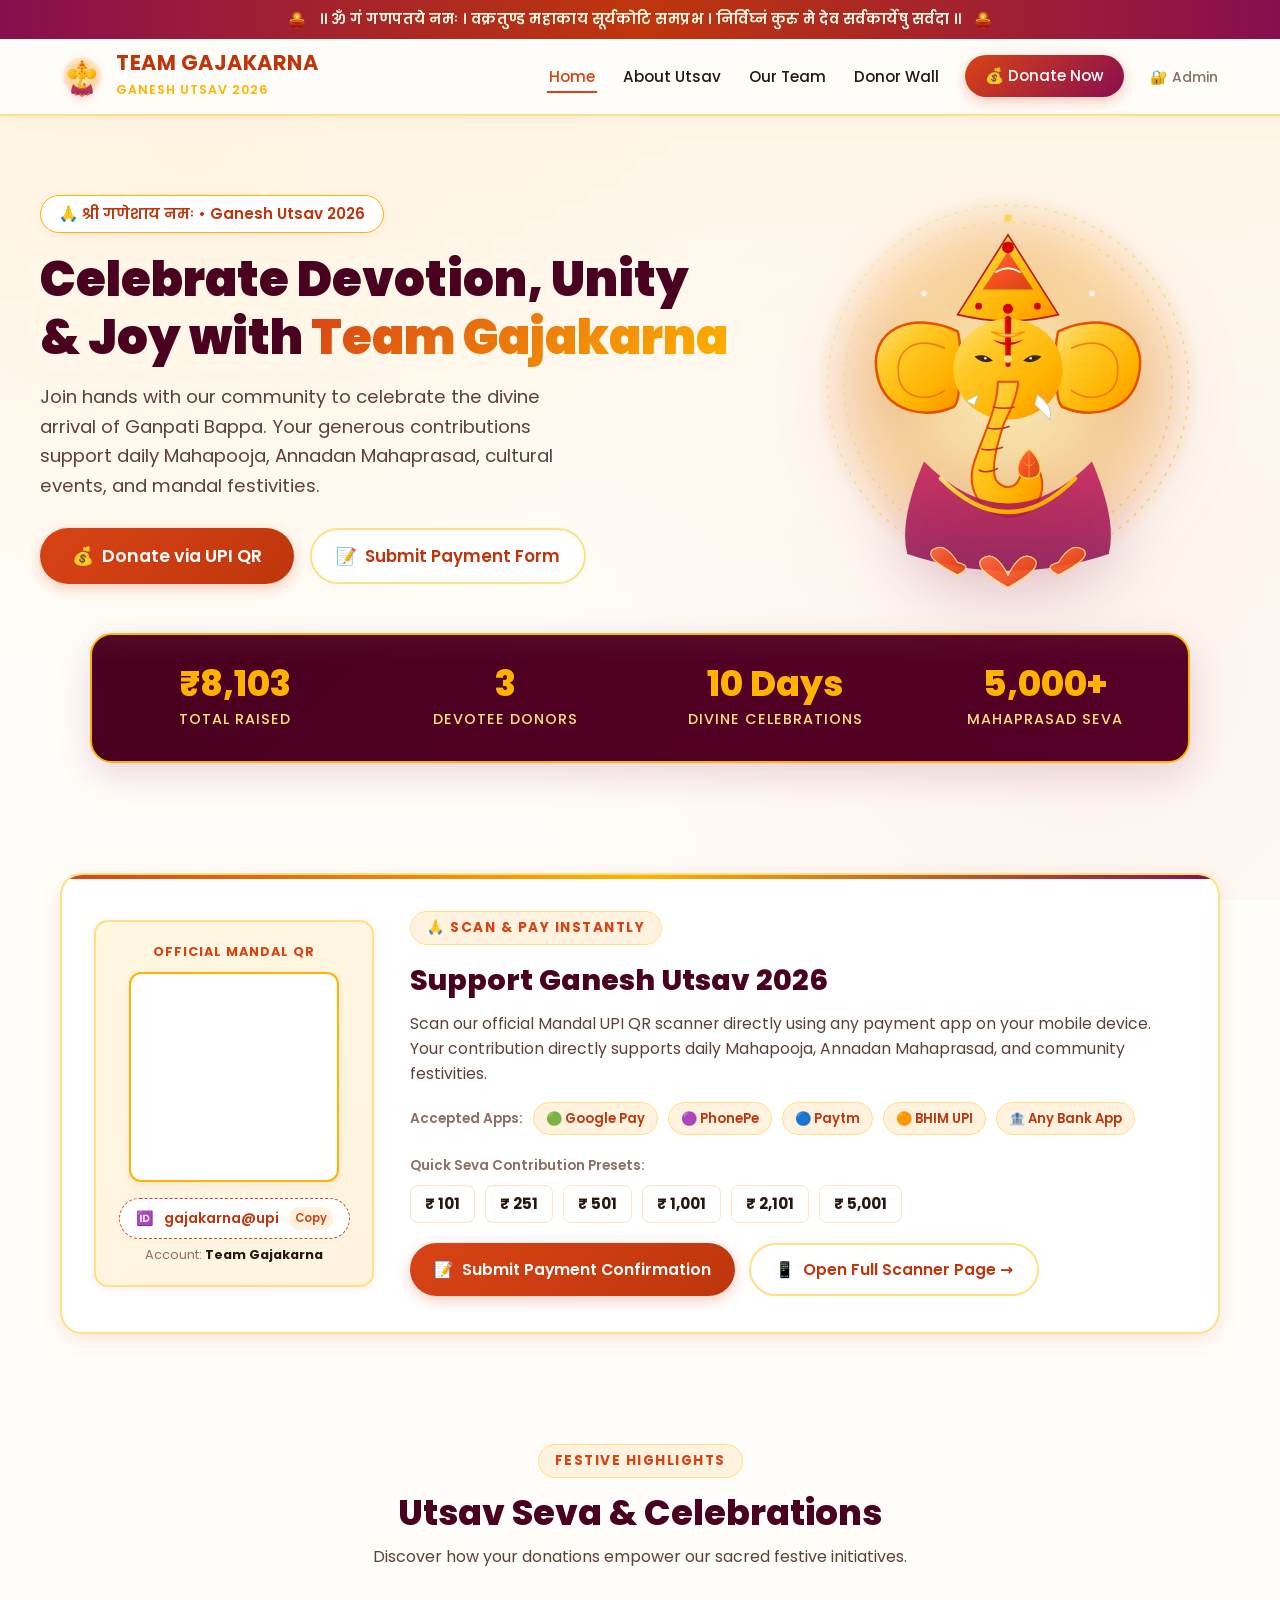
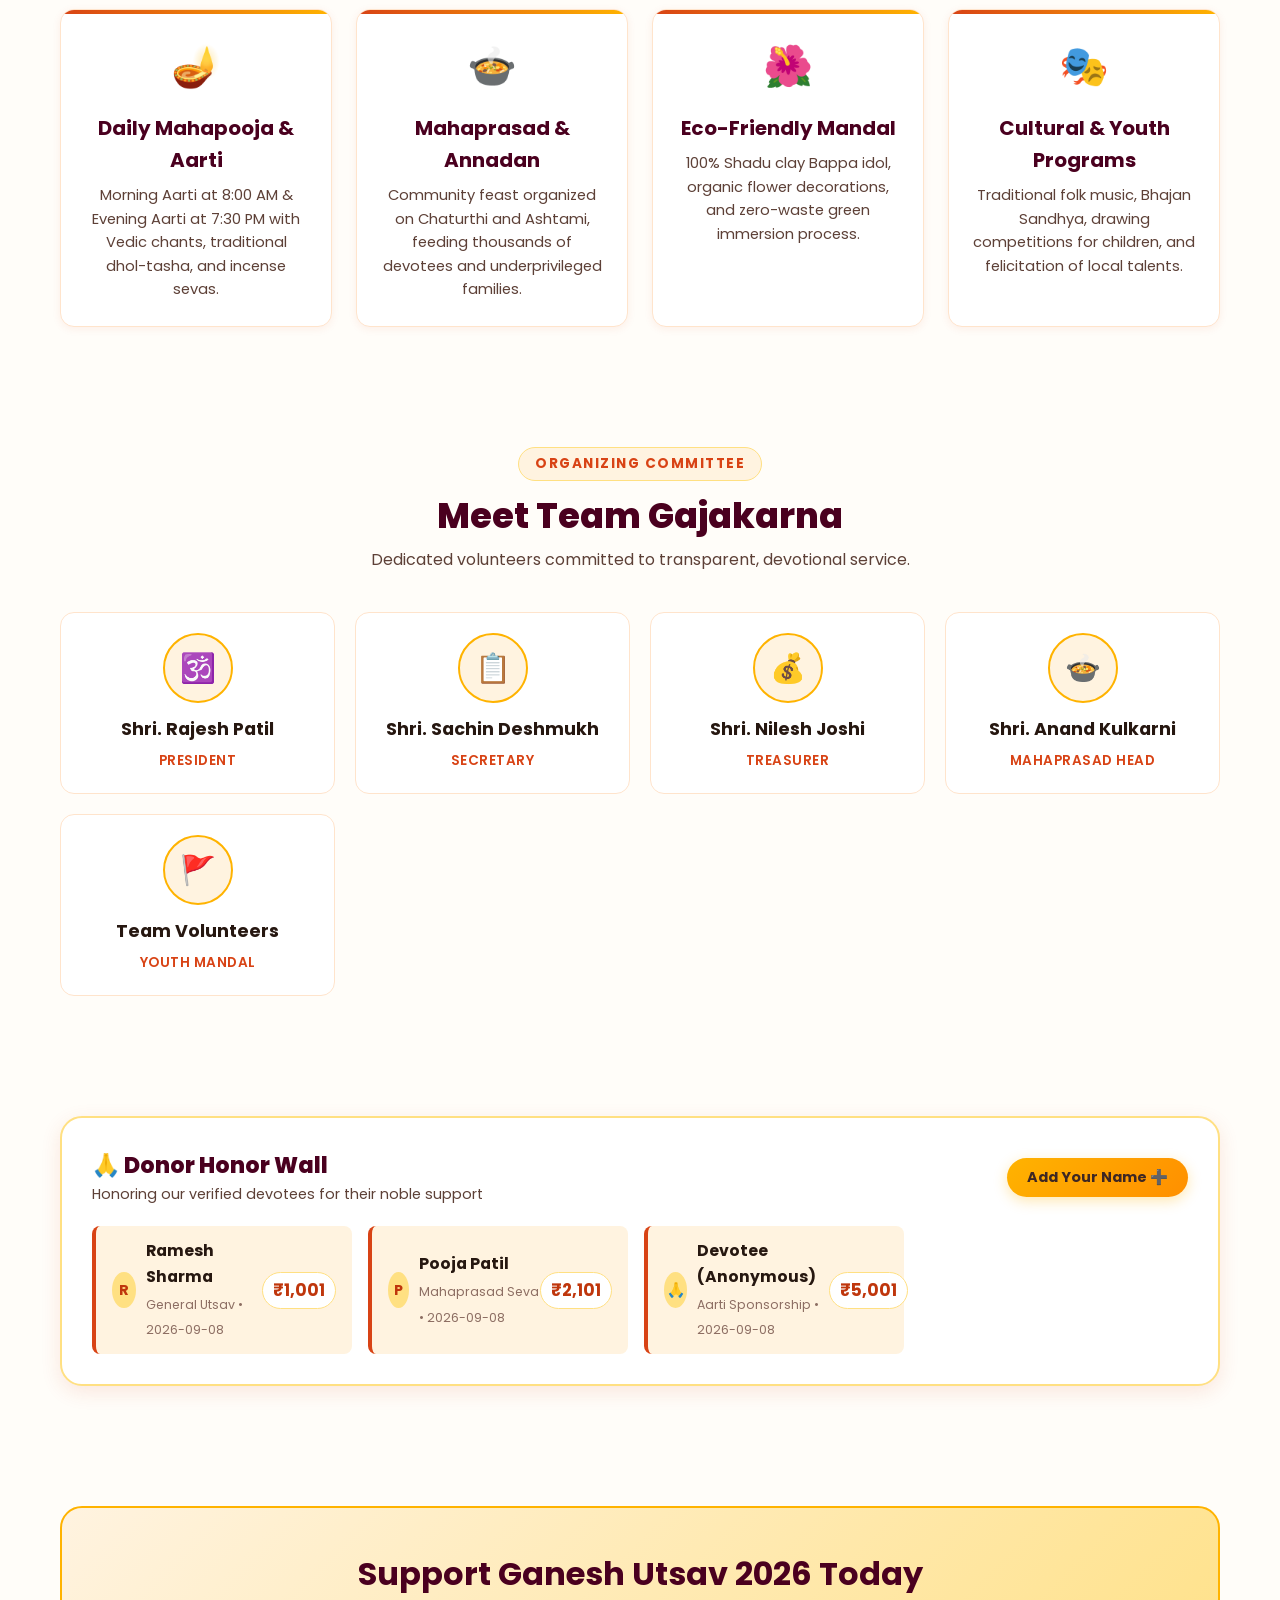
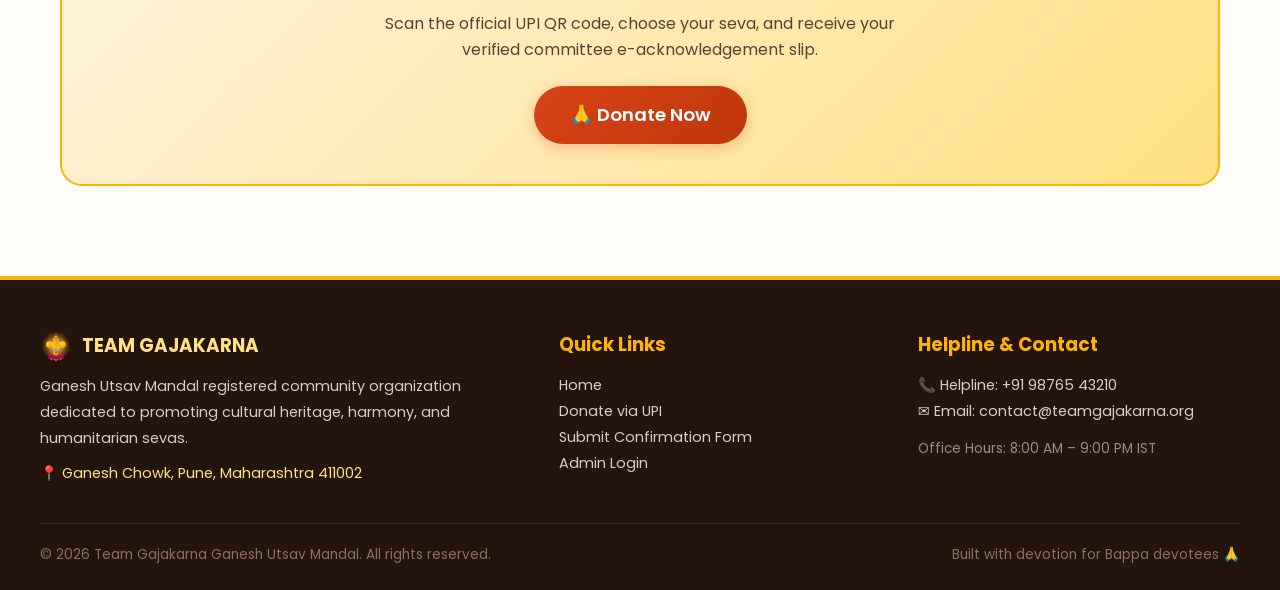
==== index.html @ fb1ebf17 "first commit" ====
<!DOCTYPE html>
<html lang="en">
<head>
  <meta charset="UTF-8">
  <meta name="viewport" content="width=device-width, initial-scale=1.0">
  <title>Team Gajakarna | Ganesh Utsav 2026 Donation Portal</title>
  <link rel="preconnect" href="https://fonts.googleapis.com">
  <link rel="preconnect" href="https://fonts.gstatic.com" crossorigin>
  <link href="https://fonts.googleapis.com/css2?family=Cinzel:wght@600;700;800;900&family=Poppins:wght@400;500;600;700&display=swap" rel="stylesheet">
  <link rel="stylesheet" href="css/style.css">
  <link rel="icon" type="image/svg+xml" href="assets/ganesha.svg">
</head>
<body>

  <!-- Auspicious Top Shloka Bar -->
  <div class="top-shloka-bar">
    <img src="assets/diya.svg" alt="Diya" style="width: 20px; height: 20px;">
    <span class="shloka-text">॥ ॐ गं गणपतये नमः । वक्रतुण्ड महाकाय सूर्यकोटि समप्रभ । निर्विघ्नं कुरु मे देव सर्वकार्येषु सर्वदा ॥</span>
    <img src="assets/diya.svg" alt="Diya" style="width: 20px; height: 20px;">
  </div>

  <!-- Main Navigation Header -->
  <header class="main-header">
    <div class="nav-container">
      <a href="index.html" class="brand-logo">
        <img src="assets/ganesha.svg" alt="Team Gajakarna Logo" class="brand-icon">
        <div class="brand-text">
          <h1>TEAM GAJAKARNA</h1>
          <span>Ganesh Utsav 2026</span>
        </div>
      </a>

      <ul class="nav-links">
        <li><a href="index.html" class="active">Home</a></li>
        <li><a href="#about-utsav">About Utsav</a></li>
        <li><a href="#team">Our Team</a></li>
        <li><a href="#donor-wall">Donor Wall</a></li>
        <li><a href="donate.html" class="nav-cta-btn">💰 Donate Now</a></li>
        <li><a href="login.html" title="Admin Portal" style="font-size: 0.88rem; color: var(--text-muted);">🔐 Admin</a></li>
      </ul>

      <button class="mobile-menu-toggle" id="mobile-menu-btn" aria-label="Toggle Menu">☰</button>
    </div>

    <!-- Mobile Drawer -->
    <div class="mobile-drawer" id="mobile-drawer">
      <a href="index.html">🏠 Home</a>
      <a href="#about-utsav">🕉️ About Utsav</a>
      <a href="#team">👥 Our Team</a>
      <a href="#donor-wall">📜 Donor Wall</a>
      <a href="donate.html" style="color: var(--primary); font-weight: 700;">💰 Donate Now</a>
      <a href="confirmation.html">📝 Submit Payment Details</a>
      <a href="login.html">🔐 Admin Portal</a>
    </div>
  </header>

  <main>
    <!-- Festive Hero Section -->
    <section class="hero-section">
      <div class="hero-grid">
        <div class="hero-content">
          <div class="hero-badge" id="public-hero-badge">
            <span>🙏 श्री गणेशाय नमः • Ganesh Utsav 2026</span>
          </div>
          <h2 class="hero-heading" id="public-hero-heading">
            Celebrate Devotion, Unity & Joy with <span class="highlight">Team Gajakarna</span>
          </h2>
          <p class="hero-subtext" id="public-hero-subtitle">
            Join hands with our community to celebrate the divine arrival of Ganpati Bappa. Your generous contributions support daily Mahapooja, Annadan Mahaprasad, cultural events, and mandal festivities.
          </p>
          <div class="hero-ctas">
            <a href="donate.html" class="btn btn-primary" style="font-size: 1.1rem; padding: 14px 32px;">
              <span>💰</span> Donate via UPI QR
            </a>
            <a href="confirmation.html" class="btn btn-secondary" style="font-size: 1.05rem;">
              <span>📝</span> Submit Payment Form
            </a>
          </div>
        </div>

        <div class="hero-art-container">
          <div class="hero-ganesha-wrapper">
            <img src="assets/ganesha.svg" alt="Lord Ganesha" class="hero-ganesha-img">
          </div>
        </div>
      </div>
    </section>

    <!-- Live Stats / Highlights Strip -->
    <div class="container" style="padding-top: 0;">
      <div class="stats-strip">
        <div class="stats-grid">
          <div class="stat-item">
            <h3 id="stat-hero-total">₹85,500</h3>
            <p>Total Raised</p>
          </div>
          <div class="stat-item">
            <h3 id="stat-hero-donors">126</h3>
            <p>Devotee Donors</p>
          </div>
          <div class="stat-item">
            <h3>10 Days</h3>
            <p>Divine Celebrations</p>
          </div>
          <div class="stat-item">
            <h3>5,000+</h3>
            <p>Mahaprasad Seva</p>
          </div>
        </div>
      </div>
    </div>

    <!-- Official Mandal UPI Scanner Section -->
    <section class="container home-scanner-section" id="scanner-section">
      <div class="home-scanner-wrapper">
        
        <!-- Left: QR Scanner Frame -->
        <div class="home-scanner-box">
          <span style="font-size: 0.8rem; font-weight: 700; color: var(--primary); text-transform: uppercase; letter-spacing: 1px;">
            Official Mandal QR
          </span>
          <div class="home-qr-frame">
            <div id="home-qr-canvas-wrap"></div>
          </div>
          <div class="upi-id-pill" id="home-btn-copy-upi" style="font-size: 0.88rem; margin-top: 6px;" title="Click to copy UPI ID">
            <span>🆔</span>
            <span id="home-display-upi-id">gajakarna@upi</span>
            <span style="font-size: 0.72rem; background: var(--bg-subtle); padding: 2px 6px; border-radius: 10px; color: var(--primary);">Copy</span>
          </div>
          <small style="color: var(--text-muted); font-size: 0.8rem; margin-top: 6px;">
            Account: <strong id="home-payee-display" style="color: var(--text-primary);">Team Gajakarna</strong>
          </small>
        </div>

        <!-- Right: Information & Payment CTAs -->
        <div class="home-scanner-content">
          <span class="section-tag">🙏 Scan & Pay Instantly</span>
          <h3>Support Ganesh Utsav 2026</h3>
          <p>
            Scan our official Mandal UPI QR scanner directly using any payment app on your mobile device. Your contribution directly supports daily Mahapooja, Annadan Mahaprasad, and community festivities.
          </p>

          <!-- Supported Apps Icons -->
          <div class="upi-apps-row">
            <span style="font-size: 0.85rem; font-weight: 600; color: var(--text-muted);">Accepted Apps:</span>
            <span class="upi-app-badge">🟢 Google Pay</span>
            <span class="upi-app-badge">🟣 PhonePe</span>
            <span class="upi-app-badge">🔵 Paytm</span>
            <span class="upi-app-badge">🟠 BHIM UPI</span>
            <span class="upi-app-badge">🏦 Any Bank App</span>
          </div>

          <!-- Quick Seva Amount Pills -->
          <div style="margin-bottom: 8px;">
            <span style="font-size: 0.85rem; font-weight: 600; color: var(--text-muted); display: block; margin-bottom: 8px;">Quick Seva Contribution Presets:</span>
            <div class="quick-amount-tags">
              <a href="donate.html?amount=101" class="quick-amt-btn">₹ 101</a>
              <a href="donate.html?amount=251" class="quick-amt-btn">₹ 251</a>
              <a href="donate.html?amount=501" class="quick-amt-btn">₹ 501</a>
              <a href="donate.html?amount=1001" class="quick-amt-btn">₹ 1,001</a>
              <a href="donate.html?amount=2101" class="quick-amt-btn">₹ 2,101</a>
              <a href="donate.html?amount=5001" class="quick-amt-btn">₹ 5,001</a>
            </div>
          </div>

          <!-- Action Buttons -->
          <div style="display: flex; gap: 14px; flex-wrap: wrap; margin-top: 14px;">
            <a href="confirmation.html" class="btn btn-primary" style="font-size: 0.98rem; padding: 12px 24px;">
              <span>📝</span> Submit Payment Confirmation
            </a>
            <a href="donate.html" class="btn btn-secondary" style="font-size: 0.98rem; padding: 12px 24px;">
              <span>📱</span> Open Full Scanner Page →
            </a>
          </div>
        </div>

      </div>
    </section>

    <!-- About Ganesh Utsav 2026 -->
    <section class="container" id="about-utsav">
      <div class="section-header">
        <span class="section-tag">Festive Highlights</span>
        <h2 class="section-title">Utsav Seva & Celebrations</h2>
        <p class="section-subtitle">Discover how your donations empower our sacred festive initiatives.</p>
      </div>

      <div class="utsav-details-grid" id="public-utsav-grid">
        <div class="utsav-card">
          <div class="utsav-card-icon">🪔</div>
          <h3>Daily Mahapooja & Aarti</h3>
          <p>Morning Aarti at 8:00 AM & Evening Aarti at 7:30 PM with Vedic chants, traditional dhol-tasha, and incense sevas.</p>
        </div>

        <div class="utsav-card">
          <div class="utsav-card-icon">🍲</div>
          <h3>Mahaprasad & Annadan</h3>
          <p>Community feast organized on Chaturthi and Ashtami, feeding thousands of devotees and underprivileged families.</p>
        </div>

        <div class="utsav-card">
          <div class="utsav-card-icon">🌺</div>
          <h3>Eco-Friendly Mandal</h3>
          <p>100% Shadu clay Bappa idol, organic flower decorations, and zero-waste green immersion process.</p>
        </div>

        <div class="utsav-card">
          <div class="utsav-card-icon">🎭</div>
          <h3>Cultural & Youth Programs</h3>
          <p>Traditional folk music, Bhajan Sandhya, drawing competitions for children, and felicitation of local talents.</p>
        </div>
      </div>
    </section>

    <!-- Committee Section -->
    <section class="container" id="team">
      <div class="section-header">
        <span class="section-tag">Organizing Committee</span>
        <h2 class="section-title">Meet Team Gajakarna</h2>
        <p class="section-subtitle">Dedicated volunteers committed to transparent, devotional service.</p>
      </div>

      <div class="team-grid" id="public-team-grid">
        <div class="team-card">
          <div class="team-avatar-box">🕉️</div>
          <h4>Shri. Rajesh Patil</h4>
          <span class="team-role">President</span>
        </div>
        <div class="team-card">
          <div class="team-avatar-box">📋</div>
          <h4>Shri. Sachin Deshmukh</h4>
          <span class="team-role">Secretary</span>
        </div>
        <div class="team-card">
          <div class="team-avatar-box">💰</div>
          <h4>Shri. Nilesh Joshi</h4>
          <span class="team-role">Treasurer</span>
        </div>
        <div class="team-card">
          <div class="team-avatar-box">🍲</div>
          <h4>Shri. Anand Kulkarni</h4>
          <span class="team-role">Mahaprasad Head</span>
        </div>
        <div class="team-card">
          <div class="team-avatar-box">🚩</div>
          <h4>Team Volunteers</h4>
          <span class="team-role">Youth Mandal</span>
        </div>
      </div>
    </section>

    <!-- Public Donor Honor Wall -->
    <section class="container" id="donor-wall">
      <div class="donor-wall-box">
        <div class="donor-wall-header">
          <div>
            <h3 style="font-size: 1.4rem; color: var(--maroon); font-weight: 800;">🙏 Donor Honor Wall</h3>
            <p style="font-size: 0.9rem; color: var(--text-secondary);">Honoring our verified devotees for their noble support</p>
          </div>
          <a href="donate.html" class="btn btn-gold" style="font-size: 0.9rem; padding: 8px 20px;">
            Add Your Name ➕
          </a>
        </div>

        <!-- Rendered dynamically by main.js -->
        <div class="donor-wall-list" id="public-donor-list">
          <div style="text-align: center; grid-column: 1/-1; padding: 20px; color: var(--text-muted);">
            Loading verified donors...
          </div>
        </div>
      </div>
    </section>

    <!-- Donation Banner CTA -->
    <section class="container" style="text-align: center; margin-bottom: 60px;">
      <div style="background: linear-gradient(135deg, #FFF3E0, #FFE082); border: 2px solid var(--accent-gold); border-radius: var(--radius-lg); padding: 40px 20px;">
        <h2 style="font-size: 2rem; color: var(--maroon); margin-bottom: 12px;">Support Ganesh Utsav 2026 Today</h2>
        <p style="color: var(--text-secondary); max-width: 550px; margin: 0 auto 24px;">Scan the official UPI QR code, choose your seva, and receive your verified committee e-acknowledgement slip.</p>
        <a href="donate.html" class="btn btn-primary" style="font-size: 1.15rem; padding: 14px 36px;">
          🙏 Donate Now
        </a>
      </div>
    </section>
  </main>

  <!-- Main Footer -->
  <footer class="main-footer">
    <div class="footer-grid">
      <div class="footer-col">
        <div style="display: flex; align-items: center; gap: 10px; margin-bottom: 12px;">
          <img src="assets/ganesha.svg" alt="Logo" style="width: 32px; height: 32px;">
          <h4 style="margin: 0; color: #FFE082;">TEAM GAJAKARNA</h4>
        </div>
        <p>Ganesh Utsav Mandal registered community organization dedicated to promoting cultural heritage, harmony, and humanitarian sevas.</p>
        <p style="margin-top: 10px; color: #FFE082;" id="public-contact-address">📍 Ganesh Chowk, Pune, Maharashtra 411002</p>
      </div>

      <div class="footer-col">
        <h4>Quick Links</h4>
        <ul>
          <li><a href="index.html">Home</a></li>
          <li><a href="donate.html">Donate via UPI</a></li>
          <li><a href="confirmation.html">Submit Confirmation Form</a></li>
          <li><a href="login.html">Admin Login</a></li>
        </ul>
      </div>

      <div class="footer-col">
        <h4>Helpline & Contact</h4>
        <p id="public-contact-helpline">📞 Helpline: +91 98765 43210</p>
        <p id="public-contact-email">✉️ Email: contact@teamgajakarna.org</p>
        <p style="margin-top: 12px; font-size: 0.85rem; color: #A1887F;" id="public-contact-hours">Office Hours: 8:00 AM – 9:00 PM IST</p>
      </div>
    </div>

    <div class="footer-bottom">
      <span>© 2026 Team Gajakarna Ganesh Utsav Mandal. All rights reserved.</span>
      <span>Built with devotion for Bappa devotees 🙏</span>
    </div>
  </footer>

  <!-- Scripts -->
  <script src="js/config.js"></script>
  <script src="js/main.js"></script>
</body>
</html>
---- css/style.css ----
/* ==========================================================================
   TEAM GAJAKARNA - GANESH UTSAV 2026 FESTIVE STYLESHEET
   Colors: Saffron (#E65100), Gold (#FFB300), Crimson (#880E4F), Cream (#FFFDF9)
   ========================================================================== */

:root {
  --primary: #D84315;
  --primary-light: #FF7043;
  --primary-dark: #BF360C;
  --accent-gold: #FFB300;
  --gold-glow: #FFE082;
  --festive-crimson: #880E4F;
  --maroon: #4A001F;
  --bg-main: #FFFDF9;
  --bg-card: #FFFFFF;
  --bg-subtle: #FFF3E0;
  --text-primary: #261710;
  --text-secondary: #5D4037;
  --text-muted: #8D6E63;
  --border-gold: #FFE082;
  --border-subtle: #FFE4CC;
  --success: #2E7D32;
  --warning: #F57F17;
  --danger: #C62828;
  --shadow-sm: 0 2px 8px rgba(216, 67, 21, 0.08);
  --shadow-md: 0 6px 20px rgba(216, 67, 21, 0.12);
  --shadow-lg: 0 12px 36px rgba(136, 14, 79, 0.16);
  --radius-sm: 8px;
  --radius-md: 14px;
  --radius-lg: 22px;
  --font-heading: 'Cinzel', 'Poppins', 'Segoe UI', serif;
  --font-body: 'Poppins', system-ui, -apple-system, sans-serif;
  --transition: all 0.25s cubic-bezier(0.4, 0, 0.2, 1);
}

* {
  box-sizing: border-box;
  margin: 0;
  padding: 0;
}

body {
  font-family: var(--font-body);
  background-color: var(--bg-main);
  color: var(--text-primary);
  line-height: 1.6;
  min-height: 100vh;
  display: flex;
  flex-direction: column;
  background-image: 
    radial-gradient(circle at 15% 15%, rgba(255, 179, 0, 0.08) 0%, transparent 40%),
    radial-gradient(circle at 85% 75%, rgba(216, 67, 21, 0.06) 0%, transparent 45%);
  background-attachment: fixed;
}

/* Festive Top Marquee Banner */
.top-shloka-bar {
  background: linear-gradient(90deg, #880E4F, #BF360C, #880E4F);
  color: #FFFDE7;
  font-size: 0.9rem;
  font-weight: 500;
  padding: 8px 16px;
  text-align: center;
  letter-spacing: 0.5px;
  display: flex;
  align-items: center;
  justify-content: center;
  gap: 12px;
  box-shadow: 0 2px 6px rgba(0,0,0,0.15);
}

.top-shloka-bar .shloka-text {
  font-family: 'Mukta', 'Poppins', sans-serif;
  font-weight: 600;
}

/* Navigation Header */
.main-header {
  position: sticky;
  top: 0;
  z-index: 1000;
  background: rgba(255, 253, 249, 0.96);
  backdrop-filter: blur(10px);
  border-bottom: 2px solid var(--border-gold);
  box-shadow: var(--shadow-sm);
}

.nav-container {
  max-width: 1200px;
  margin: 0 auto;
  padding: 12px 20px;
  display: flex;
  align-items: center;
  justify-content: space-between;
}

.brand-logo {
  display: flex;
  align-items: center;
  gap: 12px;
  text-decoration: none;
  color: var(--primary-dark);
}

.brand-icon {
  width: 44px;
  height: 44px;
  filter: drop-shadow(0 2px 4px rgba(216, 67, 21, 0.25));
  transition: transform 0.3s ease;
}

.brand-logo:hover .brand-icon {
  transform: rotate(5deg) scale(1.05);
}

.brand-text h1 {
  font-size: 1.3rem;
  font-weight: 700;
  line-height: 1.2;
  letter-spacing: 0.5px;
  color: var(--primary-dark);
}

.brand-text span {
  font-size: 0.78rem;
  font-weight: 600;
  color: var(--accent-gold);
  text-transform: uppercase;
  letter-spacing: 1px;
}

.nav-links {
  display: flex;
  align-items: center;
  gap: 24px;
  list-style: none;
}

.nav-links a {
  text-decoration: none;
  color: var(--text-primary);
  font-weight: 500;
  font-size: 0.95rem;
  position: relative;
  transition: var(--transition);
  padding: 6px 2px;
}

.nav-links a:hover,
.nav-links a.active {
  color: var(--primary);
}

.nav-links a::after {
  content: '';
  position: absolute;
  bottom: 0;
  left: 0;
  width: 0;
  height: 2px;
  background: var(--primary);
  transition: width 0.3s ease;
}

.nav-links a:hover::after,
.nav-links a.active::after {
  width: 100%;
}

.nav-cta-btn {
  background: linear-gradient(135deg, var(--primary), var(--festive-crimson));
  color: #FFF !important;
  padding: 9px 20px !important;
  border-radius: 50px;
  box-shadow: 0 4px 14px rgba(216, 67, 21, 0.3);
  display: inline-flex;
  align-items: center;
  gap: 8px;
}

.nav-cta-btn::after {
  display: none !important;
}

.nav-cta-btn:hover {
  transform: translateY(-2px);
  box-shadow: 0 6px 18px rgba(216, 67, 21, 0.45);
  color: #FFF !important;
}

.mobile-menu-toggle {
  display: none;
  background: none;
  border: none;
  cursor: pointer;
  padding: 8px;
  font-size: 1.5rem;
  color: var(--primary-dark);
}

/* Mobile Drawer */
.mobile-drawer {
  display: none;
  position: fixed;
  top: 68px;
  left: 0;
  right: 0;
  background: var(--bg-card);
  padding: 24px;
  border-bottom: 3px solid var(--accent-gold);
  box-shadow: var(--shadow-lg);
  flex-direction: column;
  gap: 16px;
  z-index: 999;
}

.mobile-drawer.open {
  display: flex;
}

.mobile-drawer a {
  text-decoration: none;
  color: var(--text-primary);
  font-size: 1.1rem;
  font-weight: 600;
  padding: 10px 0;
  border-bottom: 1px solid var(--border-subtle);
}

/* Main Content Wrapper */
main {
  flex: 1;
}

.container {
  max-width: 1200px;
  margin: 0 auto;
  padding: 30px 20px;
}

/* Section Titles */
.section-header {
  text-align: center;
  margin-bottom: 40px;
}

.section-tag {
  display: inline-flex;
  align-items: center;
  gap: 6px;
  font-size: 0.85rem;
  font-weight: 700;
  text-transform: uppercase;
  letter-spacing: 1.5px;
  color: var(--primary);
  background: var(--bg-subtle);
  border: 1px solid var(--border-gold);
  padding: 5px 16px;
  border-radius: 30px;
  margin-bottom: 12px;
}

.section-title {
  font-size: 2.2rem;
  font-weight: 800;
  color: var(--maroon);
  line-height: 1.3;
}

.section-subtitle {
  color: var(--text-secondary);
  max-width: 600px;
  margin: 8px auto 0;
  font-size: 1rem;
}

/* Festive Hero Section */
.hero-section {
  position: relative;
  padding: 60px 20px;
  background: linear-gradient(180deg, rgba(255,243,224,0.7) 0%, rgba(255,253,249,0) 100%);
  overflow: hidden;
}

.hero-grid {
  max-width: 1200px;
  margin: 0 auto;
  display: grid;
  grid-template-columns: 1.2fr 0.8fr;
  align-items: center;
  gap: 40px;
}

.hero-badge {
  display: inline-flex;
  align-items: center;
  gap: 8px;
  background: #FFF;
  border: 1.5px solid var(--accent-gold);
  padding: 6px 18px;
  border-radius: 50px;
  font-weight: 600;
  font-size: 0.95rem;
  color: var(--primary-dark);
  box-shadow: var(--shadow-sm);
  margin-bottom: 18px;
}

.hero-heading {
  font-size: 3rem;
  font-weight: 900;
  color: var(--maroon);
  line-height: 1.2;
  margin-bottom: 16px;
}

.hero-heading span.highlight {
  background: linear-gradient(135deg, var(--primary), var(--accent-gold));
  -webkit-background-clip: text;
  -webkit-text-fill-color: transparent;
}

.hero-subtext {
  font-size: 1.15rem;
  color: var(--text-secondary);
  margin-bottom: 28px;
  max-width: 540px;
}

.hero-ctas {
  display: flex;
  gap: 16px;
  flex-wrap: wrap;
}

.hero-art-container {
  text-align: center;
  position: relative;
}

.hero-ganesha-wrapper {
  position: relative;
  width: 100%;
  max-width: 420px;
  margin: 0 auto;
  animation: floatGentle 5s ease-in-out infinite;
}

@keyframes floatGentle {
  0%, 100% { transform: translateY(0px); }
  50% { transform: translateY(-10px); }
}

.hero-ganesha-img {
  width: 100%;
  height: auto;
  filter: drop-shadow(0 15px 30px rgba(136, 14, 79, 0.25));
}

/* Stats Counter Strip */
.stats-strip {
  background: linear-gradient(135deg, var(--maroon), #560027);
  color: #FFF;
  padding: 30px 20px;
  border-radius: var(--radius-lg);
  box-shadow: var(--shadow-lg);
  margin: -30px auto 50px;
  max-width: 1100px;
  border: 2px solid var(--accent-gold);
}

.stats-grid {
  display: grid;
  grid-template-columns: repeat(auto-fit, minmax(200px, 1fr));
  gap: 24px;
  text-align: center;
}

.stat-item h3 {
  font-size: 2.2rem;
  font-weight: 800;
  color: var(--accent-gold);
  line-height: 1.1;
  margin-bottom: 4px;
}

.stat-item p {
  font-size: 0.9rem;
  color: #FFE082;
  text-transform: uppercase;
  letter-spacing: 1px;
  font-weight: 500;
}

/* Event Highlights Grid */
.utsav-details-grid {
  display: grid;
  grid-template-columns: repeat(auto-fit, minmax(260px, 1fr));
  gap: 24px;
  margin-bottom: 60px;
}

.utsav-card {
  background: var(--bg-card);
  border: 1px solid var(--border-subtle);
  border-radius: var(--radius-md);
  padding: 24px;
  text-align: center;
  box-shadow: var(--shadow-sm);
  transition: var(--transition);
  position: relative;
  overflow: hidden;
}

.utsav-card::before {
  content: '';
  position: absolute;
  top: 0;
  left: 0;
  right: 0;
  height: 4px;
  background: linear-gradient(90deg, var(--primary), var(--accent-gold));
}

.utsav-card:hover {
  transform: translateY(-5px);
  box-shadow: var(--shadow-md);
  border-color: var(--accent-gold);
}

.utsav-card-icon {
  font-size: 2.5rem;
  margin-bottom: 14px;
  display: inline-block;
}

.utsav-card h3 {
  font-size: 1.25rem;
  color: var(--maroon);
  margin-bottom: 8px;
}

.utsav-card p {
  color: var(--text-secondary);
  font-size: 0.92rem;
}

/* Committee Section */
.team-grid {
  display: grid;
  grid-template-columns: repeat(auto-fit, minmax(220px, 1fr));
  gap: 20px;
  margin-bottom: 60px;
}

.team-card {
  background: var(--bg-card);
  border: 1.5px solid var(--border-subtle);
  border-radius: var(--radius-md);
  padding: 20px;
  text-align: center;
  transition: var(--transition);
}

.team-card:hover {
  border-color: var(--accent-gold);
  transform: translateY(-3px);
  box-shadow: var(--shadow-sm);
}

.team-avatar-box {
  width: 70px;
  height: 70px;
  background: var(--bg-subtle);
  border: 2px solid var(--accent-gold);
  border-radius: 50%;
  margin: 0 auto 12px;
  display: flex;
  align-items: center;
  justify-content: center;
  font-size: 1.8rem;
  color: var(--primary-dark);
}

.team-card h4 {
  font-size: 1.1rem;
  color: var(--text-primary);
  margin-bottom: 4px;
}

.team-role {
  color: var(--primary);
  font-weight: 600;
  font-size: 0.85rem;
  text-transform: uppercase;
  letter-spacing: 0.5px;
}

/* Donor Honor Wall */
.donor-wall-box {
  background: var(--bg-card);
  border: 2px solid var(--border-gold);
  border-radius: var(--radius-lg);
  padding: 30px;
  box-shadow: var(--shadow-md);
  margin-bottom: 60px;
}

.donor-wall-header {
  display: flex;
  justify-content: space-between;
  align-items: center;
  margin-bottom: 20px;
  flex-wrap: wrap;
  gap: 12px;
}

.donor-wall-list {
  display: grid;
  grid-template-columns: repeat(auto-fill, minmax(240px, 1fr));
  gap: 16px;
  max-height: 380px;
  overflow-y: auto;
  padding-right: 8px;
}

.donor-item {
  background: var(--bg-subtle);
  border-left: 4px solid var(--primary);
  border-radius: var(--radius-sm);
  padding: 12px 16px;
  display: flex;
  justify-content: space-between;
  align-items: center;
}

.donor-info h5 {
  font-size: 0.98rem;
  color: var(--text-primary);
  margin-bottom: 2px;
}

.donor-info small {
  color: var(--text-muted);
  font-size: 0.78rem;
}

.donor-badge-amount {
  font-weight: 700;
  color: var(--primary-dark);
  font-size: 1.05rem;
  background: #FFF;
  padding: 4px 10px;
  border-radius: 20px;
  border: 1px solid var(--border-gold);
}

/* ==========================================================================
   DONATION & SCANNER PAGE STYLES (donate.html)
   ========================================================================== */

.donation-wrapper {
  max-width: 900px;
  margin: 0 auto;
  display: grid;
  grid-template-columns: 1fr 1.1fr;
  gap: 32px;
  background: var(--bg-card);
  border: 2px solid var(--border-gold);
  border-radius: var(--radius-lg);
  box-shadow: var(--shadow-lg);
  overflow: hidden;
}

.donation-left {
  background: linear-gradient(145deg, #FFF8E1, #FFF3E0);
  padding: 36px 28px;
  display: flex;
  flex-direction: column;
  align-items: center;
  justify-content: center;
  text-align: center;
  border-right: 1px solid var(--border-gold);
}

.qr-frame-box {
  background: #FFFFFF;
  padding: 18px;
  border-radius: 18px;
  border: 3px solid var(--accent-gold);
  box-shadow: var(--shadow-md);
  margin: 18px 0;
  display: flex;
  flex-direction: column;
  align-items: center;
  justify-content: center;
  min-width: 250px;
  min-height: 250px;
}

#qrcode-canvas-wrap {
  width: 210px;
  height: 210px;
  display: flex;
  align-items: center;
  justify-content: center;
}

#qrcode-canvas-wrap canvas {
  width: 100% !important;
  height: 100% !important;
  border-radius: 8px;
}

.upi-id-pill {
  background: #FFF;
  border: 1.5px dashed var(--primary);
  padding: 8px 16px;
  border-radius: 50px;
  font-weight: 600;
  font-size: 0.95rem;
  color: var(--primary-dark);
  display: flex;
  align-items: center;
  gap: 10px;
  margin-top: 10px;
  cursor: pointer;
  transition: var(--transition);
}

.upi-id-pill:hover {
  background: var(--bg-subtle);
  border-color: var(--primary-dark);
}

.donation-right {
  padding: 36px 32px;
  display: flex;
  flex-direction: column;
  justify-content: center;
}

/* Preset Amount Pills */
.preset-amounts-grid {
  display: grid;
  grid-template-columns: repeat(3, 1fr);
  gap: 12px;
  margin: 18px 0;
}

.preset-btn {
  background: var(--bg-main);
  border: 2px solid var(--border-subtle);
  border-radius: var(--radius-sm);
  padding: 12px;
  font-size: 1.1rem;
  font-weight: 700;
  color: var(--text-primary);
  cursor: pointer;
  transition: var(--transition);
  text-align: center;
}

.preset-btn:hover {
  border-color: var(--primary);
  background: var(--bg-subtle);
}

.preset-btn.active {
  background: linear-gradient(135deg, var(--primary), var(--primary-dark));
  color: #FFF;
  border-color: var(--primary-dark);
  box-shadow: 0 4px 12px rgba(216, 67, 21, 0.3);
}

.custom-amount-input {
  position: relative;
  margin-bottom: 22px;
}

.custom-amount-input .currency-symbol {
  position: absolute;
  left: 16px;
  top: 50%;
  transform: translateY(-50%);
  font-size: 1.3rem;
  font-weight: 700;
  color: var(--text-secondary);
}

.custom-amount-input input {
  width: 100%;
  padding: 14px 14px 14px 42px;
  border: 2px solid var(--border-subtle);
  border-radius: var(--radius-sm);
  font-size: 1.2rem;
  font-weight: 700;
  color: var(--maroon);
  outline: none;
  transition: var(--transition);
}

.custom-amount-input input:focus {
  border-color: var(--primary);
  box-shadow: 0 0 0 3px rgba(216, 67, 21, 0.15);
}

/* Instructions Step Cards */
.pay-steps-box {
  background: var(--bg-subtle);
  border-radius: var(--radius-md);
  padding: 16px;
  margin-top: 24px;
}

.pay-step {
  display: flex;
  align-items: flex-start;
  gap: 12px;
  margin-bottom: 12px;
  font-size: 0.88rem;
  color: var(--text-secondary);
}

.pay-step:last-child {
  margin-bottom: 0;
}

.step-num {
  background: var(--primary);
  color: #FFF;
  font-weight: 700;
  width: 22px;
  height: 22px;
  border-radius: 50%;
  display: flex;
  align-items: center;
  justify-content: center;
  font-size: 0.75rem;
  flex-shrink: 0;
}

/* ==========================================================================
   FORM STYLES (confirmation.html)
   ========================================================================== */

.form-wrapper-card {
  max-width: 680px;
  margin: 0 auto;
  background: var(--bg-card);
  border: 2px solid var(--border-gold);
  border-radius: var(--radius-lg);
  padding: 36px 32px;
  box-shadow: var(--shadow-lg);
}

.form-group {
  margin-bottom: 20px;
}

.form-label {
  display: block;
  font-weight: 600;
  font-size: 0.92rem;
  color: var(--text-primary);
  margin-bottom: 6px;
}

.form-label .req {
  color: var(--danger);
}

.form-control {
  width: 100%;
  padding: 12px 16px;
  border: 1.8px solid var(--border-subtle);
  border-radius: var(--radius-sm);
  font-family: inherit;
  font-size: 0.95rem;
  color: var(--text-primary);
  background: #FFF;
  outline: none;
  transition: var(--transition);
}

.form-control:focus {
  border-color: var(--primary);
  box-shadow: 0 0 0 3px rgba(216, 67, 21, 0.12);
}

.form-row-2 {
  display: grid;
  grid-template-columns: 1fr 1fr;
  gap: 16px;
}

/* Upload Box */
.file-upload-zone {
  border: 2px dashed var(--border-gold);
  background: var(--bg-subtle);
  border-radius: var(--radius-md);
  padding: 24px;
  text-align: center;
  cursor: pointer;
  transition: var(--transition);
  position: relative;
}

.file-upload-zone:hover {
  background: #FFF8E1;
  border-color: var(--primary);
}

.upload-icon {
  font-size: 2.2rem;
  color: var(--primary);
  margin-bottom: 8px;
}

.file-preview-area {
  display: none;
  margin-top: 14px;
  position: relative;
}

.file-preview-img {
  max-height: 180px;
  border-radius: var(--radius-sm);
  box-shadow: var(--shadow-sm);
  border: 1px solid var(--border-gold);
}

.remove-file-btn {
  position: absolute;
  top: -8px;
  right: calc(50% - 100px);
  background: var(--danger);
  color: #FFF;
  border: none;
  border-radius: 50%;
  width: 26px;
  height: 26px;
  cursor: pointer;
  font-size: 0.9rem;
}

/* Generic Button Components */
.btn {
  display: inline-flex;
  align-items: center;
  justify-content: center;
  gap: 8px;
  padding: 12px 24px;
  font-family: inherit;
  font-weight: 600;
  font-size: 1rem;
  border-radius: 50px;
  border: none;
  cursor: pointer;
  text-decoration: none;
  transition: var(--transition);
}

.btn-primary {
  background: linear-gradient(135deg, var(--primary), var(--primary-dark));
  color: #FFF;
  box-shadow: 0 4px 14px rgba(216, 67, 21, 0.28);
}

.btn-primary:hover {
  transform: translateY(-2px);
  box-shadow: 0 6px 18px rgba(216, 67, 21, 0.38);
}

.btn-secondary {
  background: #FFF;
  color: var(--primary-dark);
  border: 2px solid var(--border-gold);
}

.btn-secondary:hover {
  background: var(--bg-subtle);
  border-color: var(--primary);
}

.btn-gold {
  background: linear-gradient(135deg, #FFB300, #FF8F00);
  color: #3E2723;
  font-weight: 700;
  box-shadow: 0 4px 14px rgba(255, 179, 0, 0.3);
}

.btn-gold:hover {
  transform: translateY(-2px);
  box-shadow: 0 6px 18px rgba(255, 179, 0, 0.45);
}

.btn-block {
  width: 100%;
}

/* E-Receipt Modal / Print Slip */
.receipt-modal-overlay {
  display: none;
  position: fixed;
  inset: 0;
  background: rgba(0, 0, 0, 0.65);
  backdrop-filter: blur(4px);
  z-index: 2000;
  align-items: center;
  justify-content: center;
  padding: 20px;
}

.receipt-modal-overlay.active {
  display: flex;
}

.receipt-card {
  background: #FFF;
  border: 3px solid var(--accent-gold);
  border-radius: var(--radius-lg);
  max-width: 520px;
  width: 100%;
  padding: 30px;
  box-shadow: 0 20px 40px rgba(0,0,0,0.3);
  position: relative;
  text-align: center;
  animation: popIn 0.3s cubic-bezier(0.175, 0.885, 0.32, 1.275);
}

@keyframes popIn {
  from { transform: scale(0.9); opacity: 0; }
  to { transform: scale(1); opacity: 1; }
}

.receipt-header {
  border-bottom: 2px dashed var(--border-gold);
  padding-bottom: 16px;
  margin-bottom: 18px;
}

.receipt-header h3 {
  color: var(--maroon);
  font-size: 1.4rem;
}

.receipt-row {
  display: flex;
  justify-content: space-between;
  padding: 8px 0;
  font-size: 0.95rem;
  border-bottom: 1px solid #F5F5F5;
}

.receipt-row .r-label {
  color: var(--text-muted);
}

.receipt-row .r-val {
  font-weight: 600;
  color: var(--text-primary);
}

.receipt-amount-highlight {
  font-size: 1.6rem;
  font-weight: 800;
  color: var(--success);
  margin: 16px 0;
  padding: 10px;
  background: #E8F5E9;
  border-radius: var(--radius-sm);
}

/* Toast Notifications */
.toast-container {
  position: fixed;
  bottom: 24px;
  right: 24px;
  z-index: 3000;
  display: flex;
  flex-direction: column;
  gap: 10px;
}

.toast {
  background: #2E2724;
  color: #FFF;
  padding: 12px 20px;
  border-radius: 8px;
  box-shadow: 0 4px 14px rgba(0,0,0,0.25);
  font-size: 0.95rem;
  display: flex;
  align-items: center;
  gap: 10px;
  animation: slideInRight 0.3s ease;
}

.toast.toast-success {
  background: #1B5E20;
  border-left: 4px solid var(--accent-gold);
}

.toast.toast-error {
  background: #B71C1C;
}

@keyframes slideInRight {
  from { transform: translateX(100%); opacity: 0; }
  to { transform: translateX(0); opacity: 1; }
}

/* Footer */
.main-footer {
  background: #24140E;
  color: #D7CCC8;
  padding: 50px 20px 24px;
  margin-top: auto;
  border-top: 4px solid var(--accent-gold);
}

.footer-grid {
  max-width: 1200px;
  margin: 0 auto;
  display: grid;
  grid-template-columns: 1.5fr 1fr 1fr;
  gap: 36px;
  margin-bottom: 36px;
}

.footer-col h4 {
  color: var(--accent-gold);
  font-size: 1.15rem;
  margin-bottom: 14px;
}

.footer-col p, .footer-col li {
  font-size: 0.9rem;
  line-height: 1.8;
}

.footer-col ul {
  list-style: none;
}

.footer-col a {
  color: #D7CCC8;
  text-decoration: none;
  transition: var(--transition);
}

.footer-col a:hover {
  color: var(--accent-gold);
}

.footer-bottom {
  max-width: 1200px;
  margin: 0 auto;
  padding-top: 20px;
  border-top: 1px solid rgba(255, 255, 255, 0.1);
  display: flex;
  justify-content: space-between;
  align-items: center;
  font-size: 0.85rem;
  color: #8D6E63;
  flex-wrap: wrap;
  gap: 12px;
}

/* Responsive Breakpoints */
@media (max-width: 900px) {
  .hero-grid {
    grid-template-columns: 1fr;
    text-align: center;
  }
  .hero-subtext {
    margin: 0 auto 28px;
  }
  .hero-ctas {
    justify-content: center;
  }
  .donation-wrapper {
    grid-template-columns: 1fr;
  }
  .donation-left {
    border-right: none;
    border-bottom: 1px solid var(--border-gold);
  }
  .footer-grid {
    grid-template-columns: 1fr;
  }
}

@media (max-width: 768px) {
  .nav-links {
    display: none;
  }
  .mobile-menu-toggle {
    display: block;
  }
  .hero-heading {
    font-size: 2.2rem;
  }
  .form-row-2 {
    grid-template-columns: 1fr;
  }
  .section-title {
    font-size: 1.8rem;
  }
}

/* ==========================================================================
   HOME PAGE SCANNER SECTION STYLES
   ========================================================================== */

.home-scanner-section {
  margin-bottom: 50px;
}

.home-scanner-wrapper {
  background: #FFFFFF;
  border: 2px solid var(--border-gold);
  border-radius: var(--radius-lg);
  box-shadow: var(--shadow-md);
  padding: 36px 32px;
  display: grid;
  grid-template-columns: 280px 1fr;
  gap: 36px;
  align-items: center;
  position: relative;
  overflow: hidden;
}

.home-scanner-wrapper::before {
  content: '';
  position: absolute;
  top: 0;
  left: 0;
  right: 0;
  height: 4px;
  background: linear-gradient(90deg, var(--primary), var(--accent-gold), var(--festive-crimson));
}

.home-scanner-box {
  background: linear-gradient(145deg, #FFF8E1, #FFF3E0);
  border: 2px solid var(--border-gold);
  border-radius: var(--radius-md);
  padding: 20px 16px;
  text-align: center;
  display: flex;
  flex-direction: column;
  align-items: center;
  justify-content: center;
  box-shadow: var(--shadow-sm);
}

.home-qr-frame {
  background: #FFF;
  padding: 12px;
  border-radius: 12px;
  border: 2.5px solid var(--accent-gold);
  box-shadow: var(--shadow-sm);
  width: 210px;
  height: 210px;
  display: flex;
  align-items: center;
  justify-content: center;
  margin: 10px 0;
}

.home-qr-frame img,
.home-qr-frame canvas {
  max-width: 100% !important;
  max-height: 100% !important;
  border-radius: 6px;
}

.home-scanner-content h3 {
  font-size: 1.8rem;
  font-weight: 800;
  color: var(--maroon);
  margin-bottom: 8px;
}

.home-scanner-content p {
  color: var(--text-secondary);
  font-size: 0.98rem;
  line-height: 1.6;
  margin-bottom: 16px;
}

.upi-apps-row {
  display: flex;
  gap: 10px;
  align-items: center;
  margin: 14px 0 20px;
  flex-wrap: wrap;
}

.upi-app-badge {
  background: var(--bg-subtle);
  border: 1px solid var(--border-gold);
  border-radius: 20px;
  padding: 5px 12px;
  font-size: 0.82rem;
  font-weight: 600;
  color: var(--primary-dark);
  display: inline-flex;
  align-items: center;
  gap: 6px;
}

.quick-amount-tags {
  display: flex;
  gap: 10px;
  flex-wrap: wrap;
  margin-bottom: 20px;
}

.quick-amt-btn {
  background: #FFF;
  border: 1.5px solid var(--border-subtle);
  border-radius: 8px;
  padding: 6px 14px;
  font-size: 0.95rem;
  font-weight: 700;
  color: var(--text-primary);
  text-decoration: none;
  transition: var(--transition);
}

.quick-amt-btn:hover {
  background: var(--bg-subtle);
  border-color: var(--primary);
  color: var(--primary);
}

@media (max-width: 900px) {
  .home-scanner-wrapper {
    grid-template-columns: 1fr;
    text-align: center;
    padding: 24px;
  }
  .home-scanner-box {
    margin: 0 auto;
    max-width: 280px;
  }
  .upi-apps-row,
  .quick-amount-tags {
    justify-content: center;
  }
}
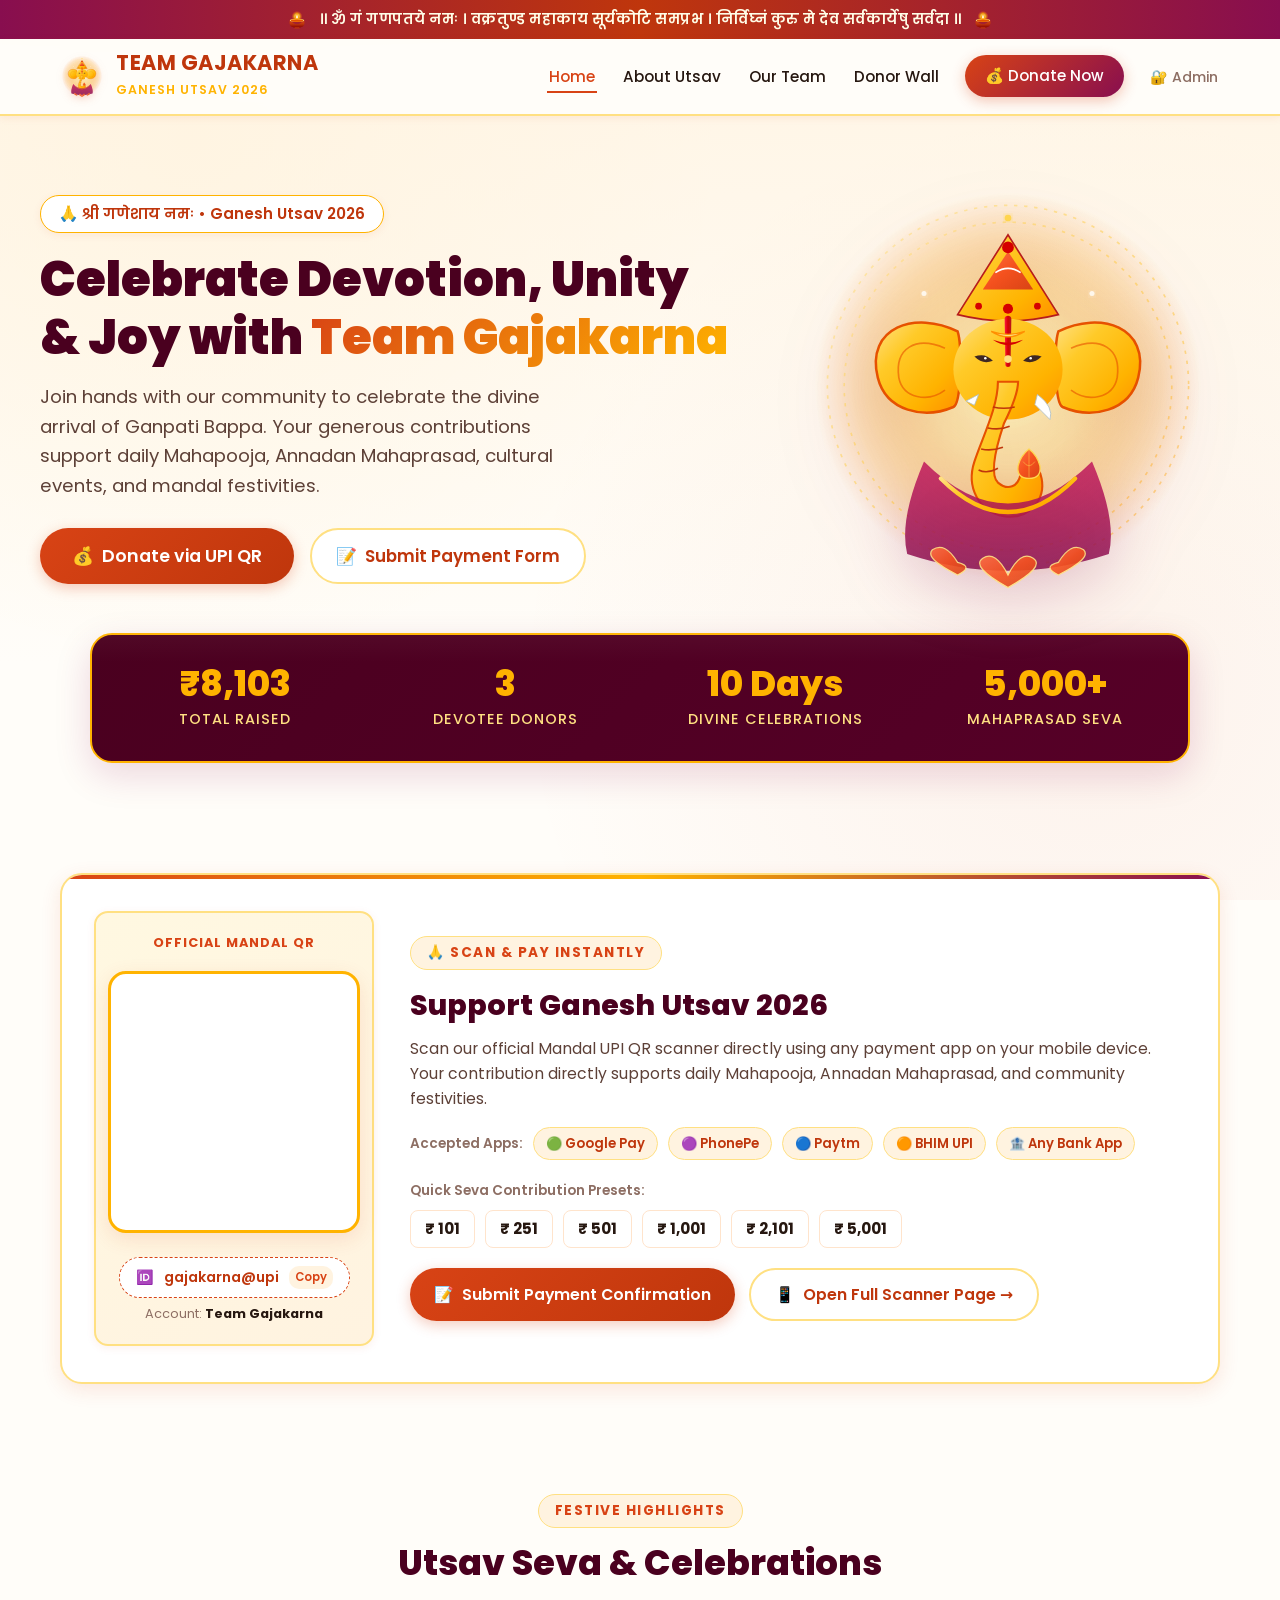
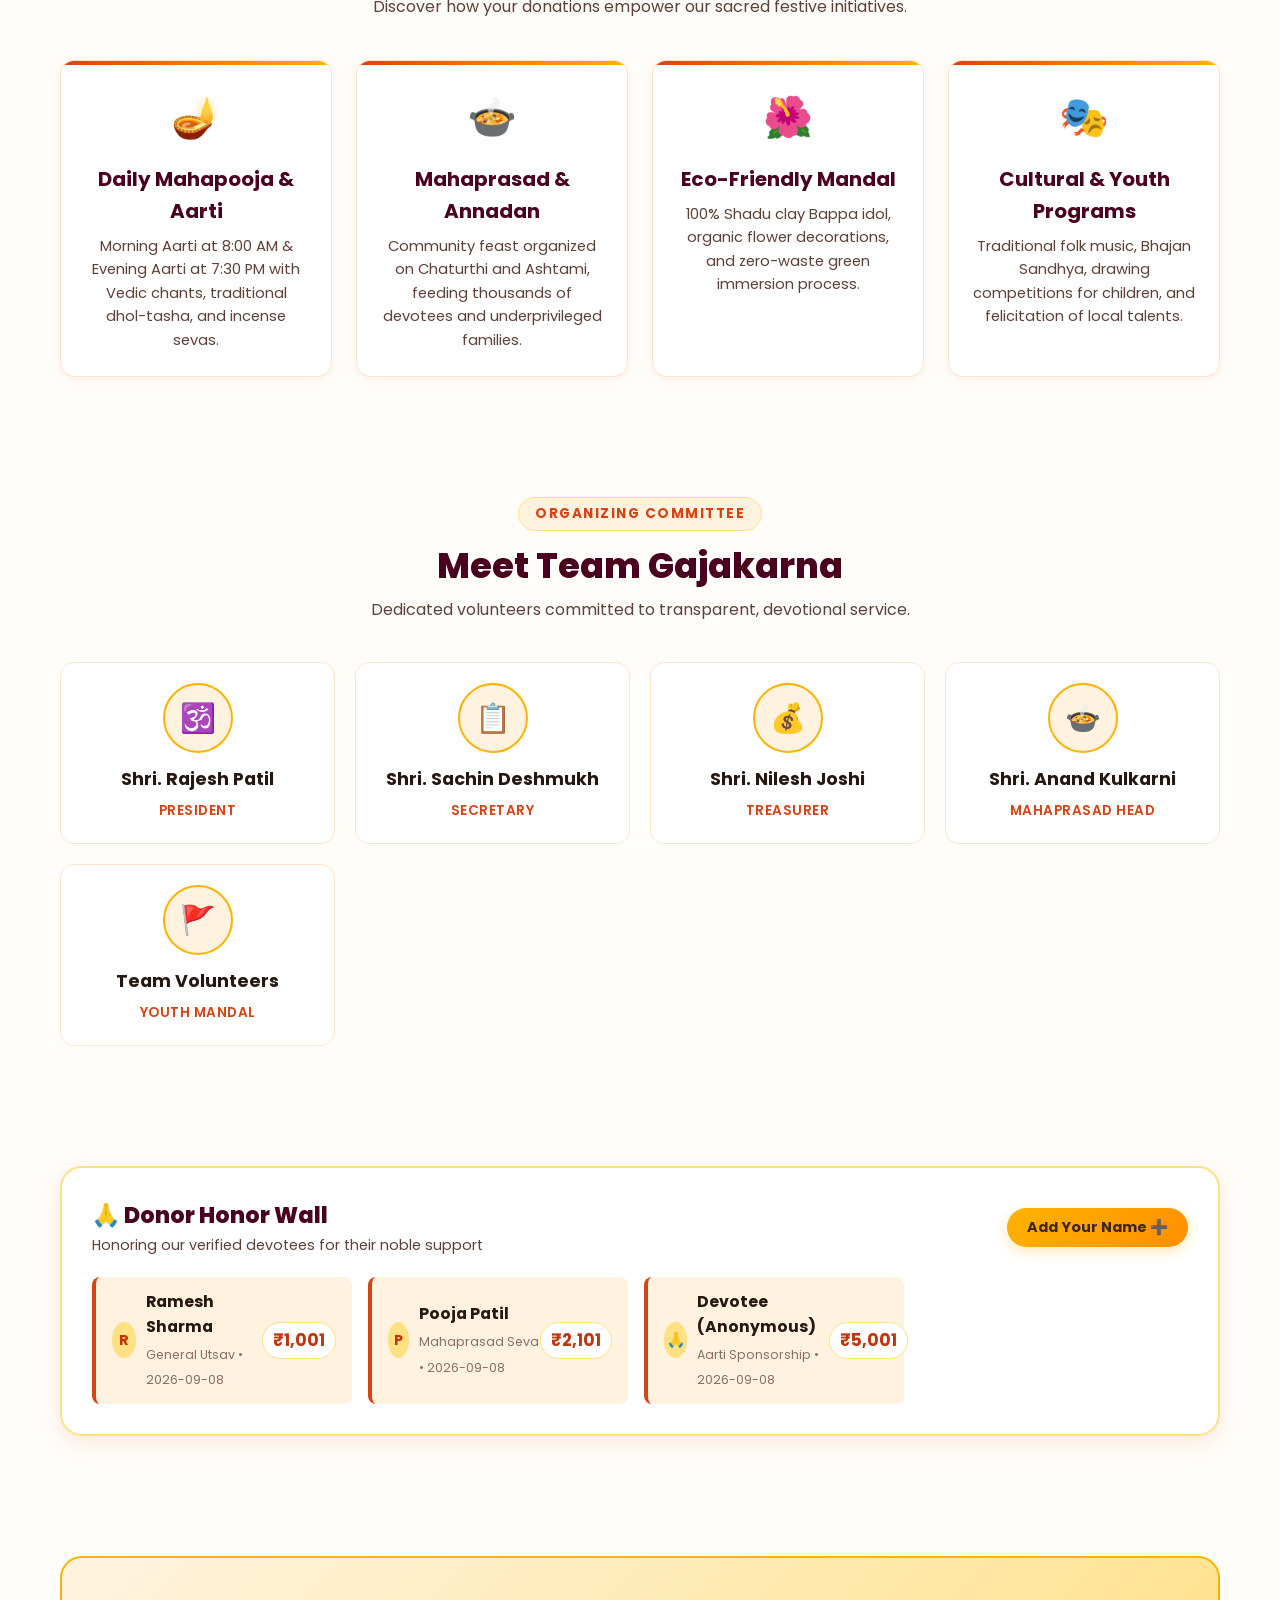
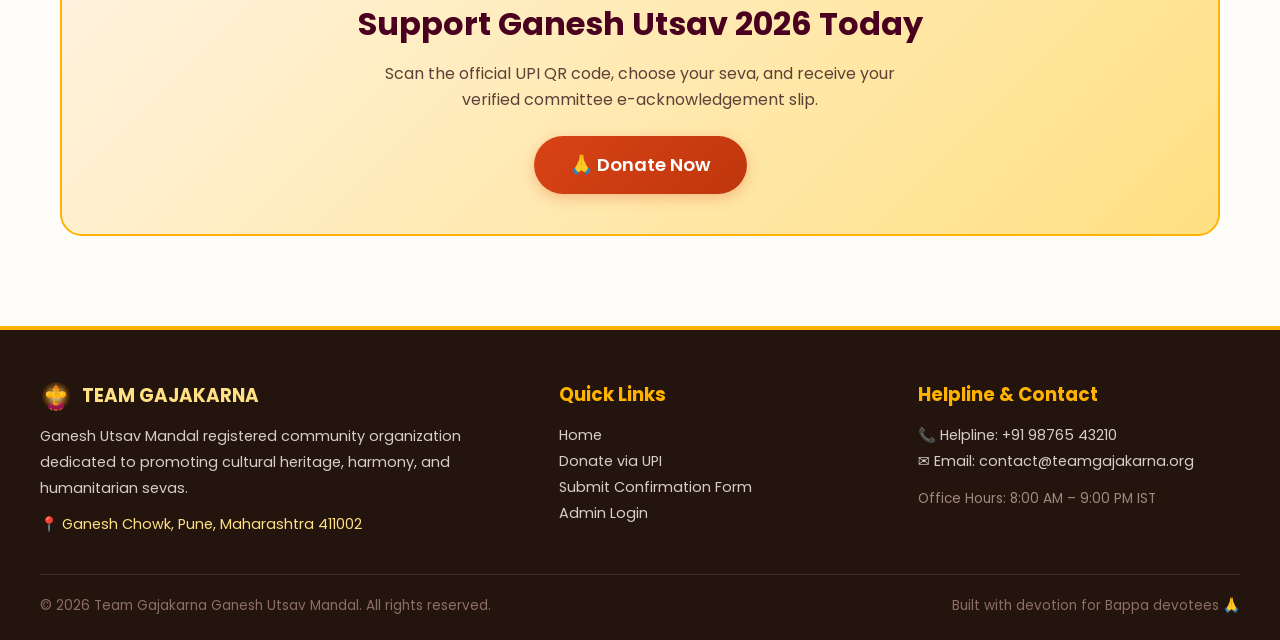
==== commit df4d6d7c: "Add home-page donation QR" ====
--- a/index.html
+++ b/index.html
@@ -119,9 +119,12 @@
           <span style="font-size: 0.8rem; font-weight: 700; color: var(--primary); text-transform: uppercase; letter-spacing: 1px;">
             Official Mandal QR
           </span>
-          <div class="home-qr-frame">
-            <div id="home-qr-canvas-wrap"></div>
-          </div>
+         <div class="qr-frame-box">
+          <div id="qrcode-canvas-wrap"></div>
+          <div id="qr-amount-indicator" style="margin-top: 10px; font-weight: 800; font-size: 1.1rem; color: var(--maroon);">
+      
+          </div>
+        </div>
           <div class="upi-id-pill" id="home-btn-copy-upi" style="font-size: 0.88rem; margin-top: 6px;" title="Click to copy UPI ID">
             <span>🆔</span>
             <span id="home-display-upi-id">gajakarna@upi</span>
